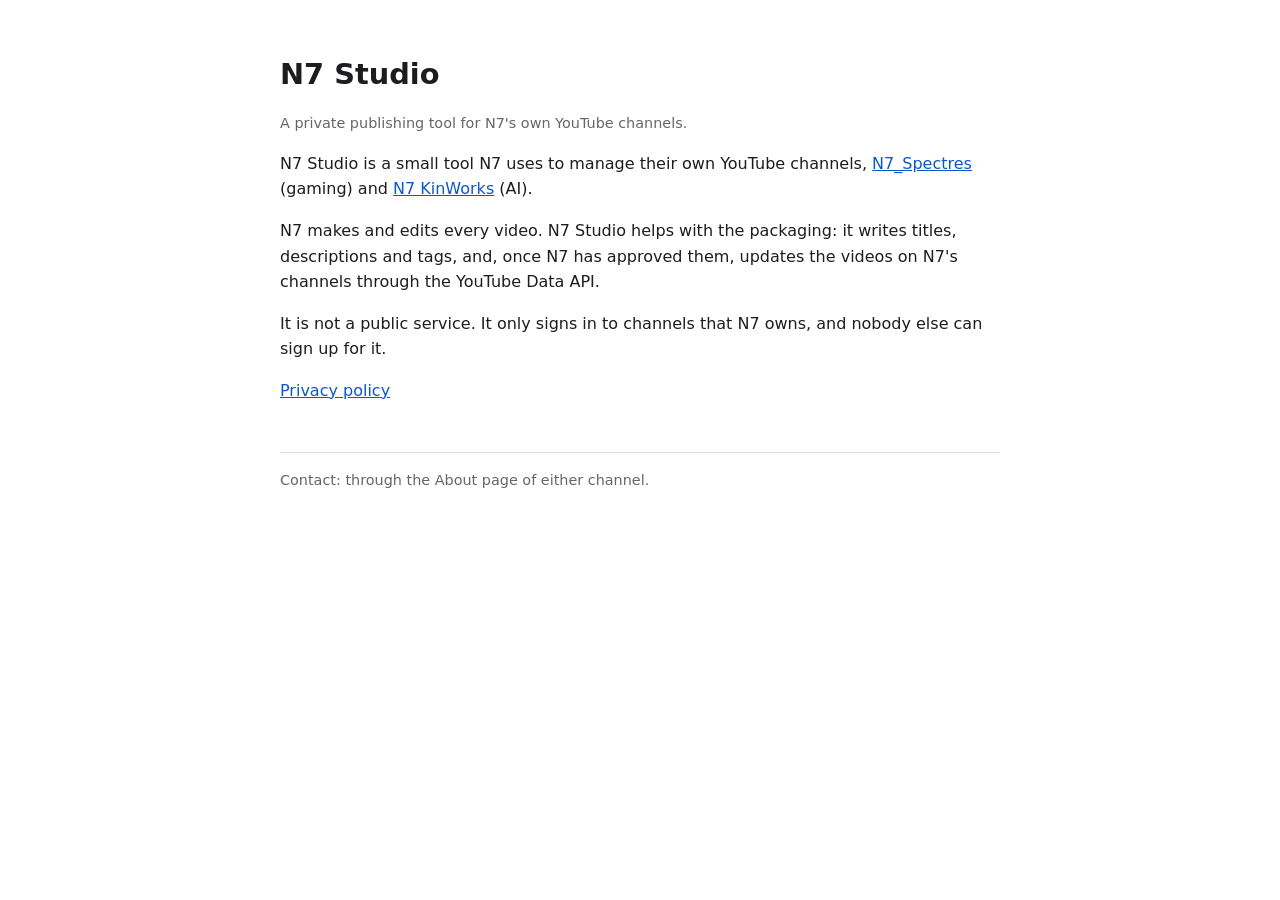
==== index.html @ 53b1f1d8 "Add N7 Studio home page and privacy policy Co-Authored-By: Claude Opus 5.5 <noreply@anthropic.com> C" ====
<!doctype html>
<html lang="en">
<head>
<meta charset="utf-8">
<meta name="viewport" content="width=device-width, initial-scale=1">
<title>N7 Studio</title>
<link rel="stylesheet" href="style.css">
</head>
<body>
<h1>N7 Studio</h1>
<p class="muted">A private publishing tool for N7's own YouTube channels.</p>

<p>N7 Studio is a small tool N7 uses to manage their own YouTube channels,
<a href="https://www.youtube.com/@N7_Spectres">N7_Spectres</a> (gaming) and
<a href="https://www.youtube.com/@N7_KinWorks">N7 KinWorks</a> (AI).</p>

<p>N7 makes and edits every video. N7 Studio helps with the packaging: it writes
titles, descriptions and tags, and, once N7 has approved them, updates the
videos on N7's channels through the YouTube Data API.</p>

<p>It is not a public service. It only signs in to channels that N7 owns, and
nobody else can sign up for it.</p>

<p><a href="privacy.html">Privacy policy</a></p>

<footer>Contact: through the About page of either channel.</footer>
</body>
</html>
---- style.css ----
body{font-family:system-ui,-apple-system,Segoe UI,Roboto,sans-serif;max-width:720px;margin:0 auto;padding:32px 16px;line-height:1.6;color:#1d1d1f;background:#fff}
h1{font-size:1.8rem;margin-bottom:.2rem}
h2{font-size:1.15rem;margin-top:2rem}
a{color:#0b57d0}
.muted{color:#666;font-size:.9rem}
footer{margin-top:3rem;border-top:1px solid #ddd;padding-top:1rem;font-size:.9rem;color:#666}
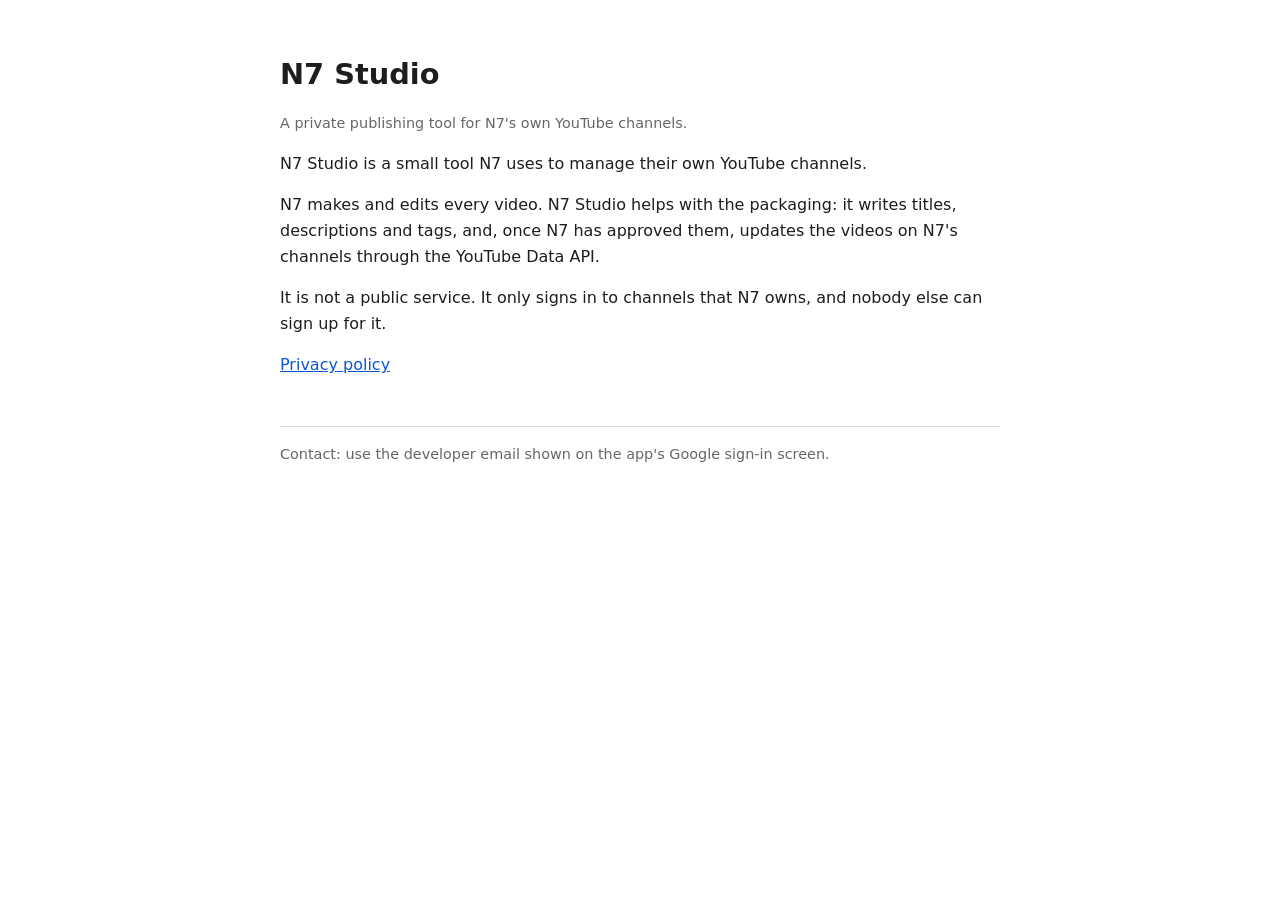
==== commit 90f05ef6: "Remove channel links from the public pages Co-Authored-By: Claude Opus 5.5 <noreply@anthropic.com> C" ====
--- a/index.html
+++ b/index.html
@@ -10,9 +10,7 @@
 <h1>N7 Studio</h1>
 <p class="muted">A private publishing tool for N7's own YouTube channels.</p>
 
-<p>N7 Studio is a small tool N7 uses to manage their own YouTube channels,
-<a href="https://www.youtube.com/@N7_Spectres">N7_Spectres</a> (gaming) and
-<a href="https://www.youtube.com/@N7_KinWorks">N7 KinWorks</a> (AI).</p>
+<p>N7 Studio is a small tool N7 uses to manage their own YouTube channels.</p>
 
 <p>N7 makes and edits every video. N7 Studio helps with the packaging: it writes
 titles, descriptions and tags, and, once N7 has approved them, updates the
@@ -23,6 +21,6 @@
 
 <p><a href="privacy.html">Privacy policy</a></p>
 
-<footer>Contact: through the About page of either channel.</footer>
+<footer>Contact: use the developer email shown on the app's Google sign-in screen.</footer>
 </body>
 </html>
